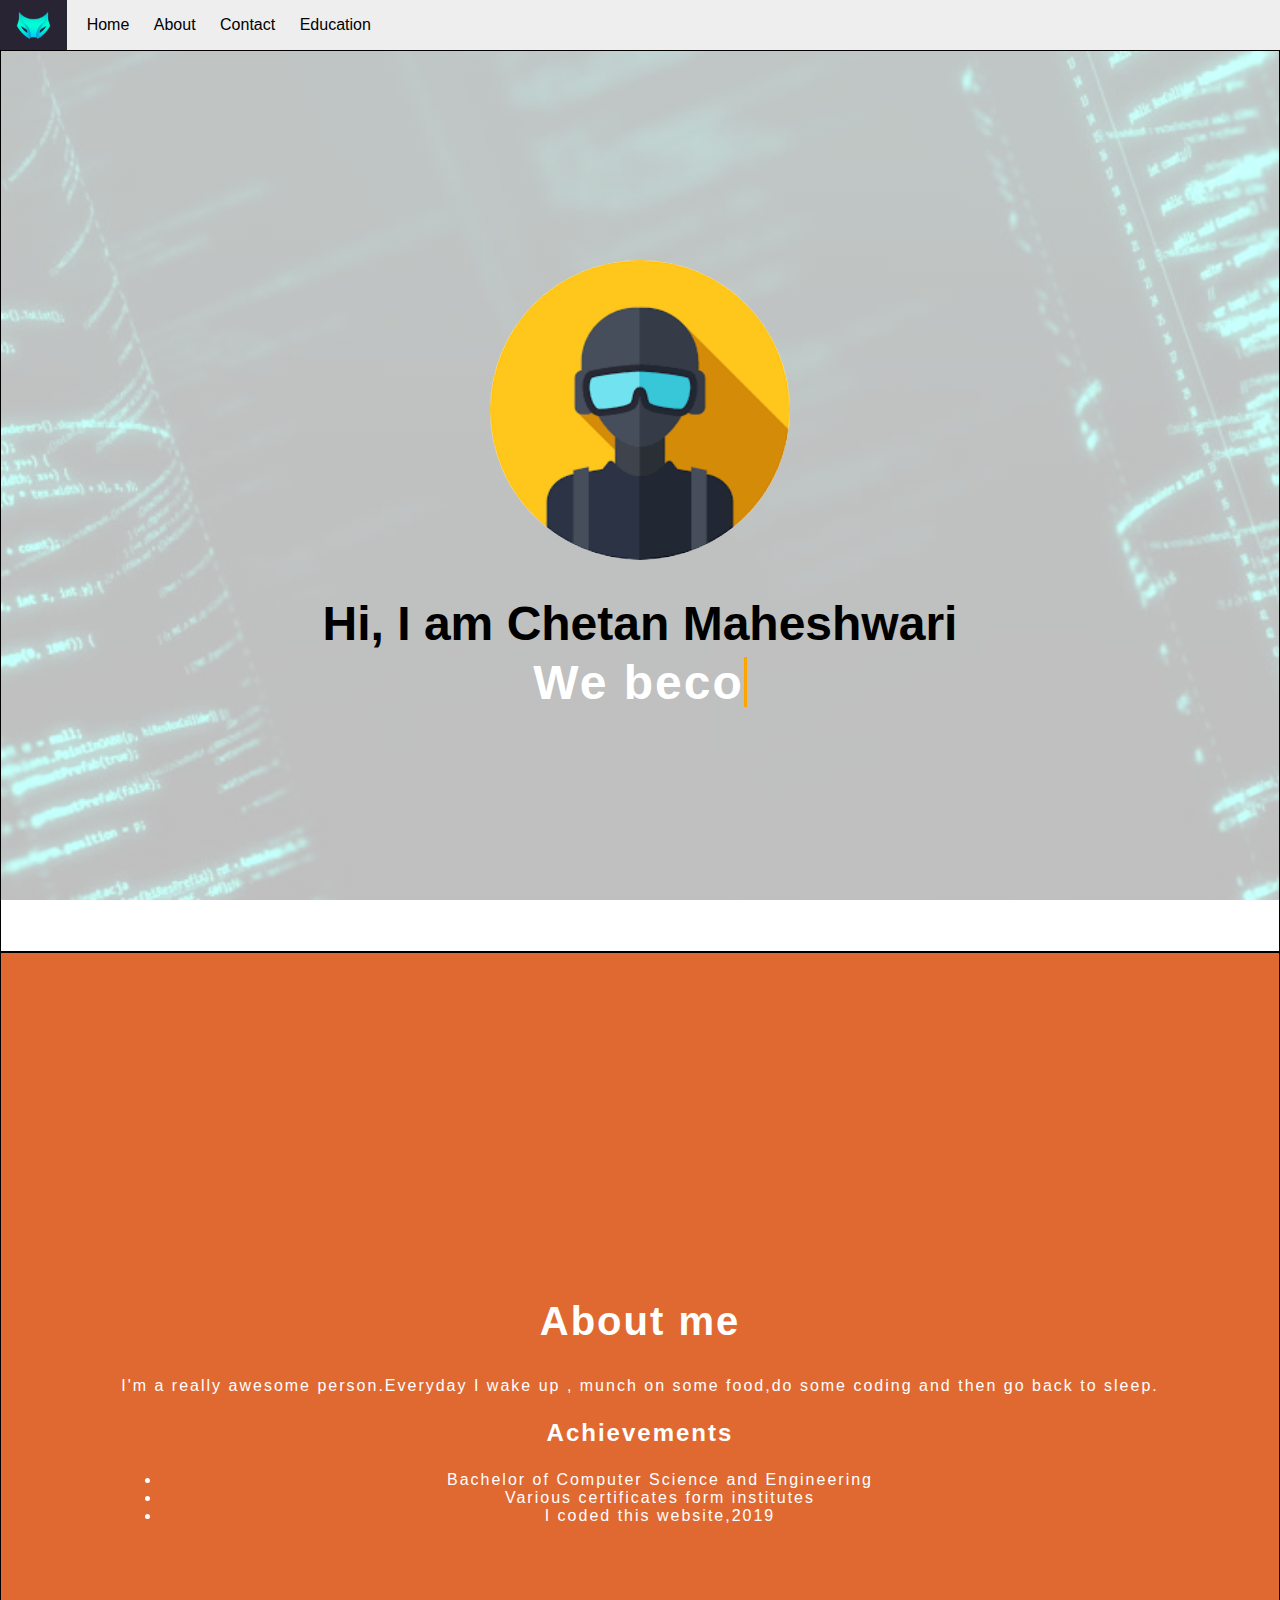
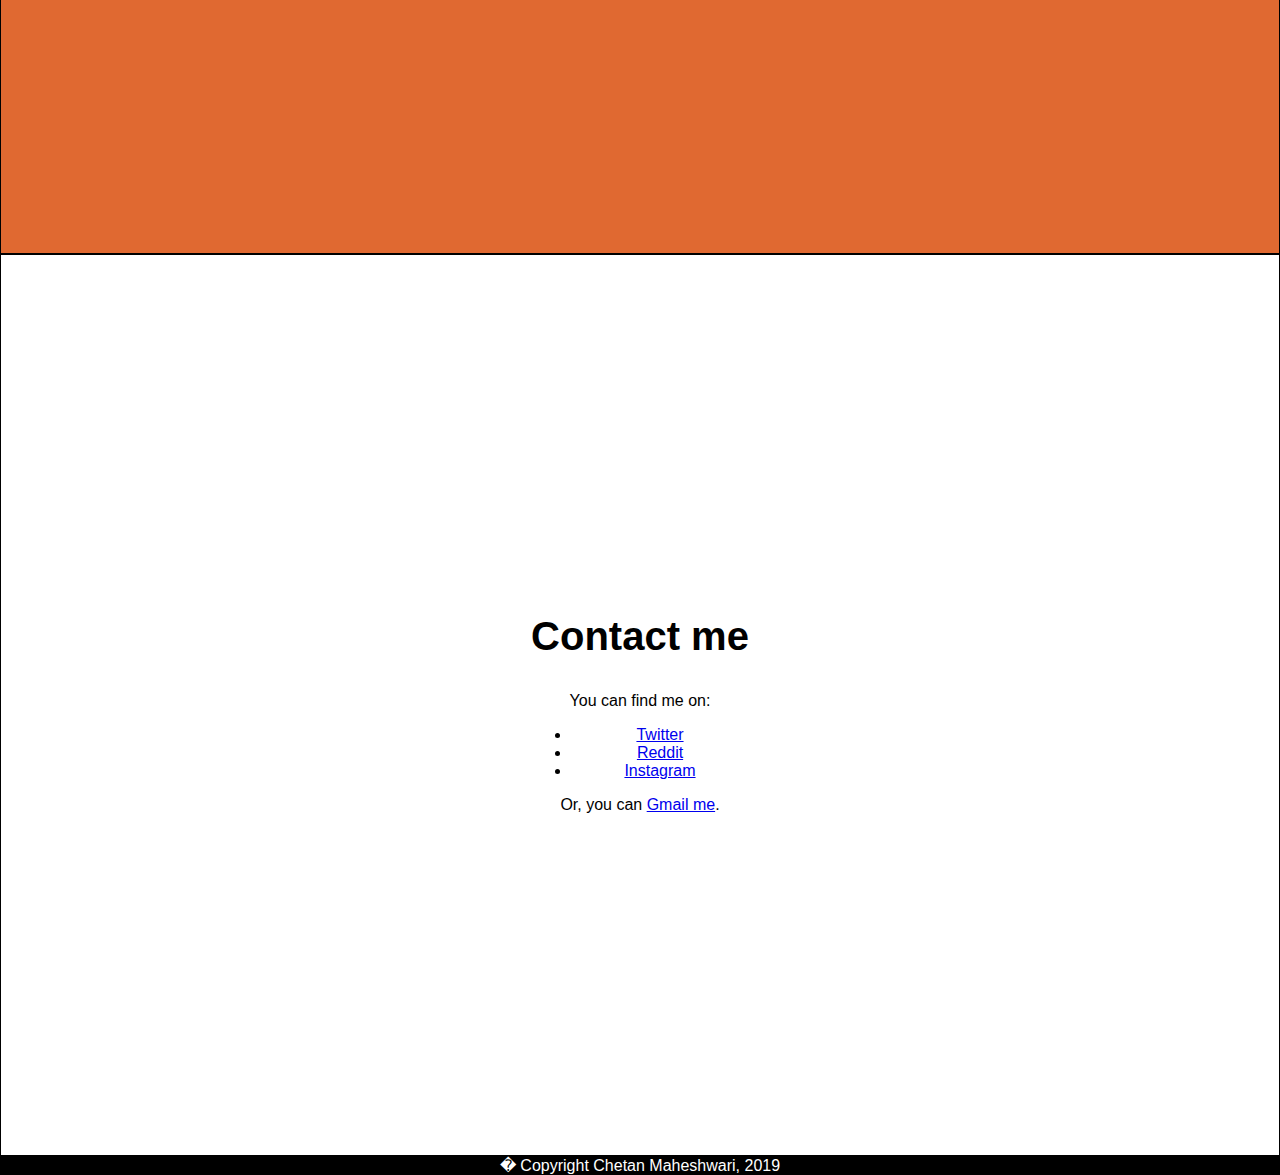
==== index.html @ c0e7cd27 "first commit" ====
<!DOCTYPE html>
<html>
	<head>
		<title>Chetan Maheshwari</title>
		<link rel = "icon" type = "image/png" href = "resources\images\smallprofile.png">
		<link rel="stylesheet" href="resources\styles\style.css">
	</head>
	<body>
		<header>
			<a href="#hero"><img src="resources\images\smallprofile.png" class="profile-img"> </a>
			<nav>
				<ul>
					<li><a href="#hero">Home</a></li>
					<li><a href="#about">About</a></li>
					<li><a href="#contact">Contact</a></li>
					<li><a href="education.html">Education</a></li>
				</ul>
			</nav>
		</header>
		
		<main>
			<section id="hero">
				<div class="section-inner">
					<img src="resources\images\profile.png" class="profile-img">
					<h1 class="typewriter" >Hi, I am Chetan Maheshwari
					<div id="container">
						<div id="text"></div><div id="cursor"></div>			
						<script src="scripts/typewriter.js"></script>
					</div>
					</h1>
				</div>
			</section>
			<section id="about">
				<div id="text">
					<h2>About me</h2>
					<p>I'm a really awesome person.Everyday I wake up , munch on some food,do some coding and then go back to sleep.</p>
					<h3>Achievements</h3>
					<ul>
						<li>Bachelor of Computer Science and Engineering</li>
						<li>Various certificates form institutes</li>
						<li>I coded this website,2019</li>
					</ul>
				</div>
			</section>
			<section id="contact">
				<div class="section-inner">
                    <h2>Contact me</h2>
                    <p>You can find me on:</p>
                    <ul>
                        <li><a href="https://twitter.com/">Twitter</a></li>
                        <li><a href="https://www.reddit.com/">Reddit</a></li>
                        <li><a href="https://www.instagram.com/">Instagram</a></li>
                    </ul>
                    <p>Or, you can <a href="mailto:maheshwarichetan00@gmail.com">Gmail me</a>.</p>
                </div>
			</section>
		</main>
		
		<footer>
			 � Copyright Chetan Maheshwari, 2019
		</footer>
	</body>
</html>
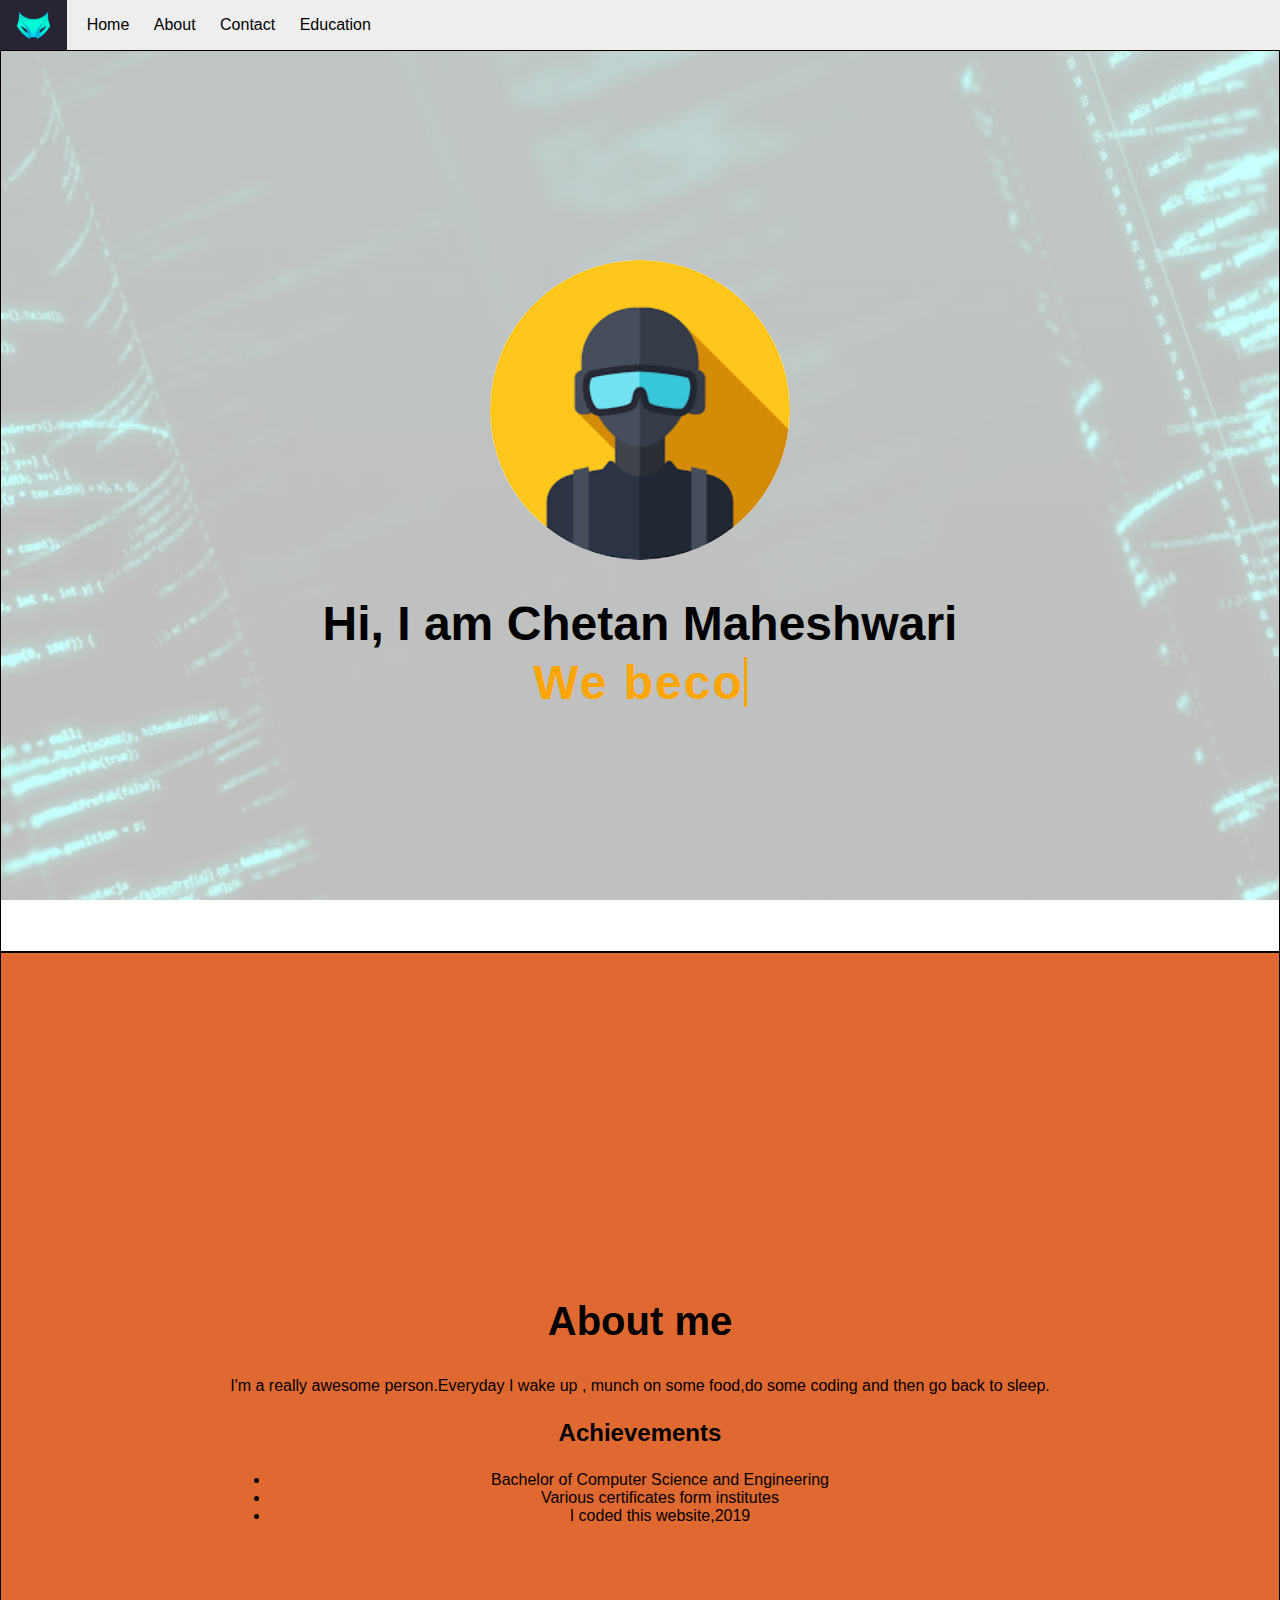
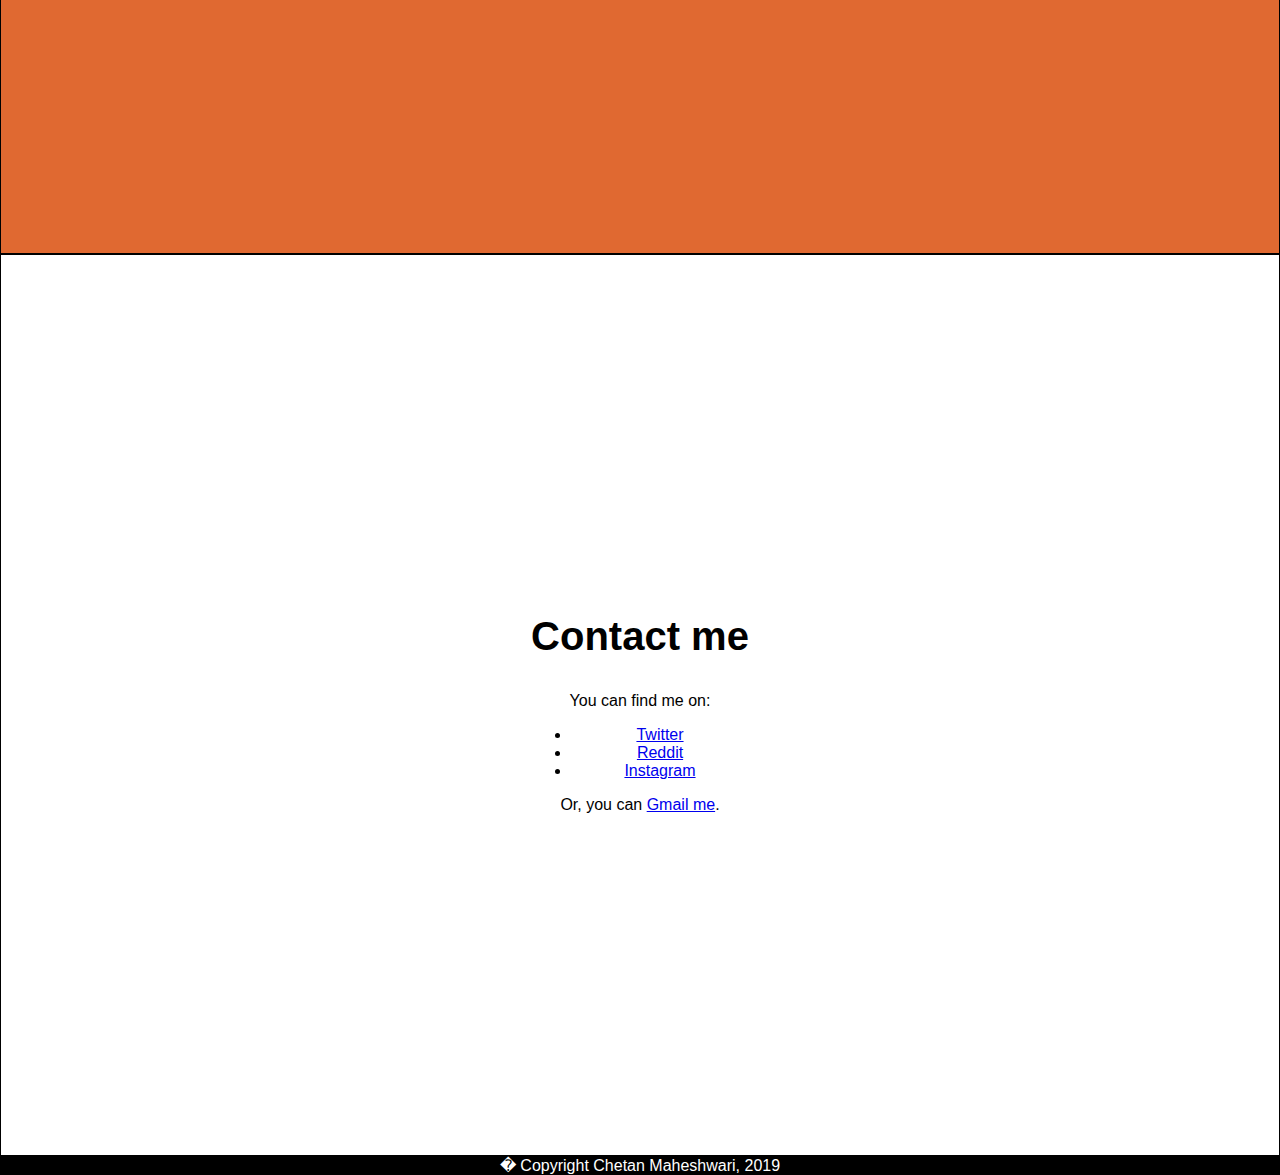
==== commit 149c2718: "first commit" ====
--- a/index.html
+++ b/index.html
@@ -31,7 +31,7 @@
 				</div>
 			</section>
 			<section id="about">
-				<div id="text">
+				<div class="section-inner">
 					<h2>About me</h2>
 					<p>I'm a really awesome person.Everyday I wake up , munch on some food,do some coding and then go back to sleep.</p>
 					<h3>Achievements</h3>
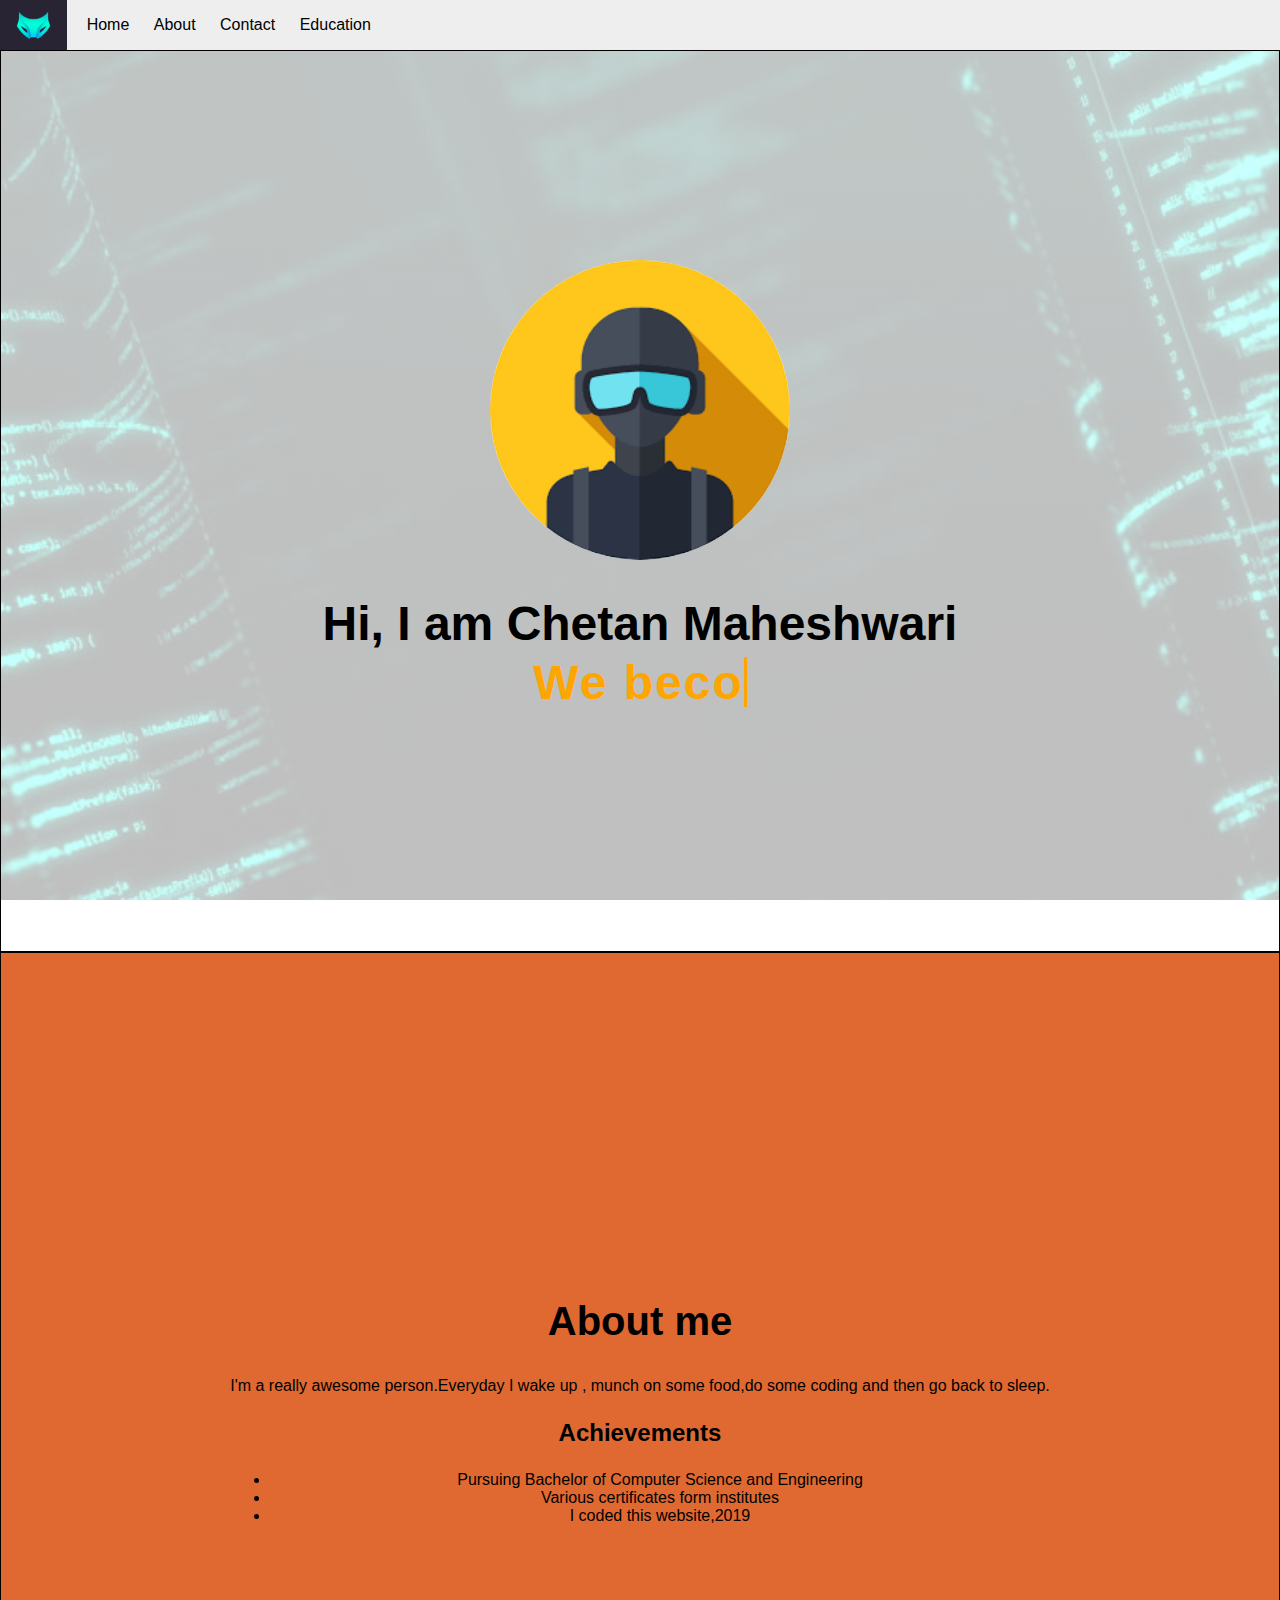
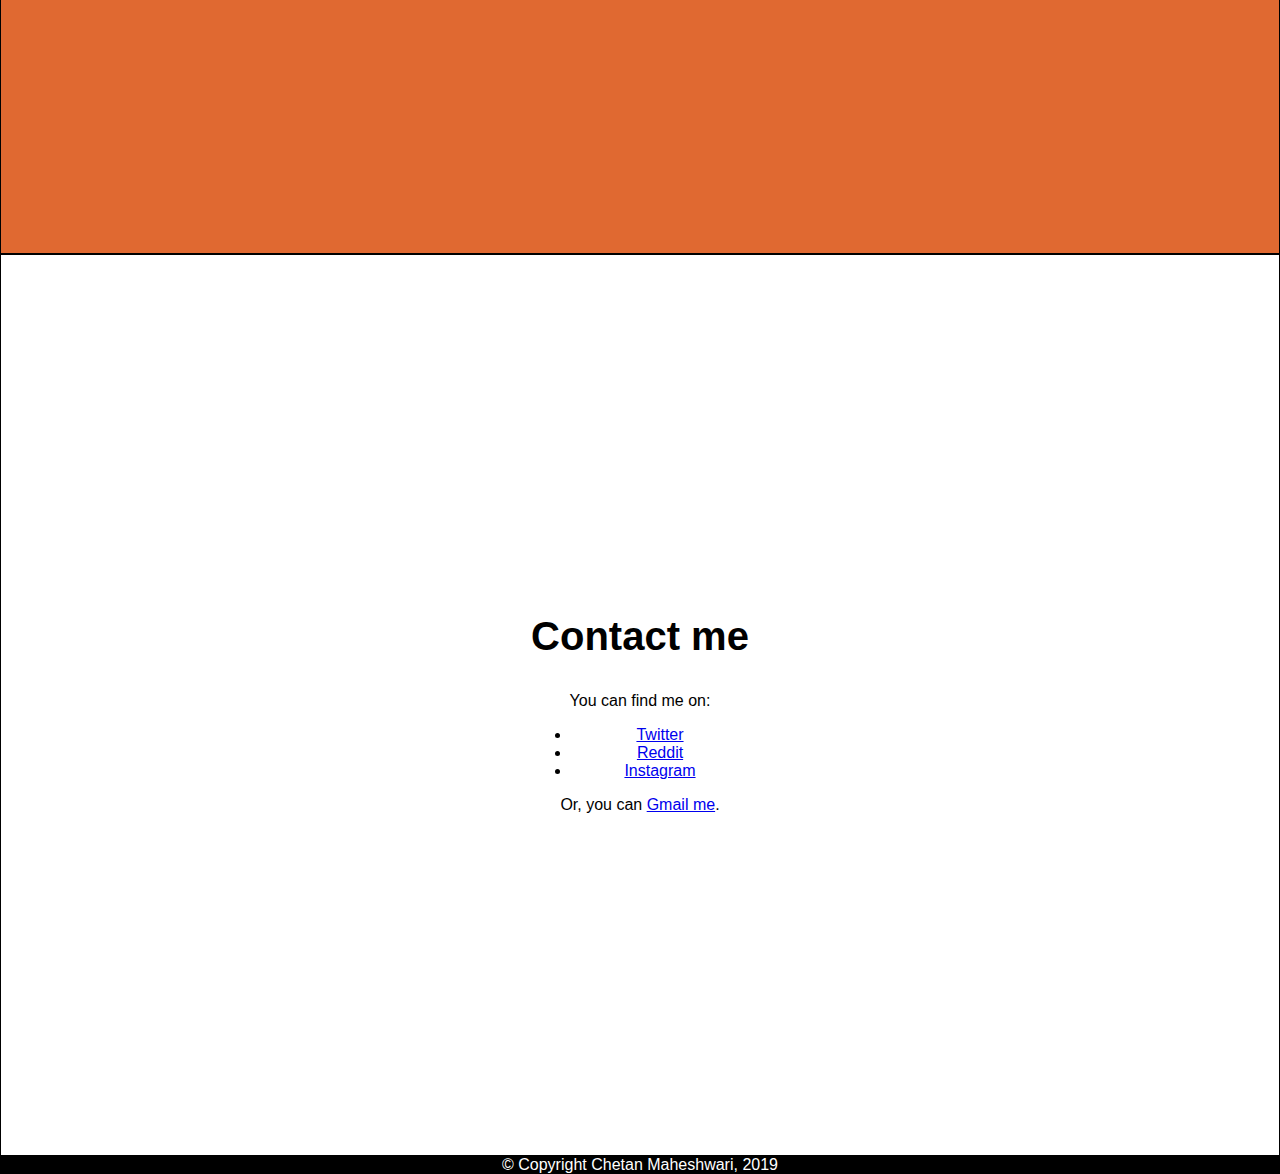
==== commit ce65ad64: "Update index.html" ====
--- a/index.html
+++ b/index.html
@@ -36,7 +36,7 @@
 					<p>I'm a really awesome person.Everyday I wake up , munch on some food,do some coding and then go back to sleep.</p>
 					<h3>Achievements</h3>
 					<ul>
-						<li>Bachelor of Computer Science and Engineering</li>
+						<li>Pursuing Bachelor of Computer Science and Engineering</li>
 						<li>Various certificates form institutes</li>
 						<li>I coded this website,2019</li>
 					</ul>
@@ -57,7 +57,7 @@
 		</main>
 		
 		<footer>
-			 � Copyright Chetan Maheshwari, 2019
+			 © Copyright Chetan Maheshwari, 2019
 		</footer>
 	</body>
-</html>+</html>
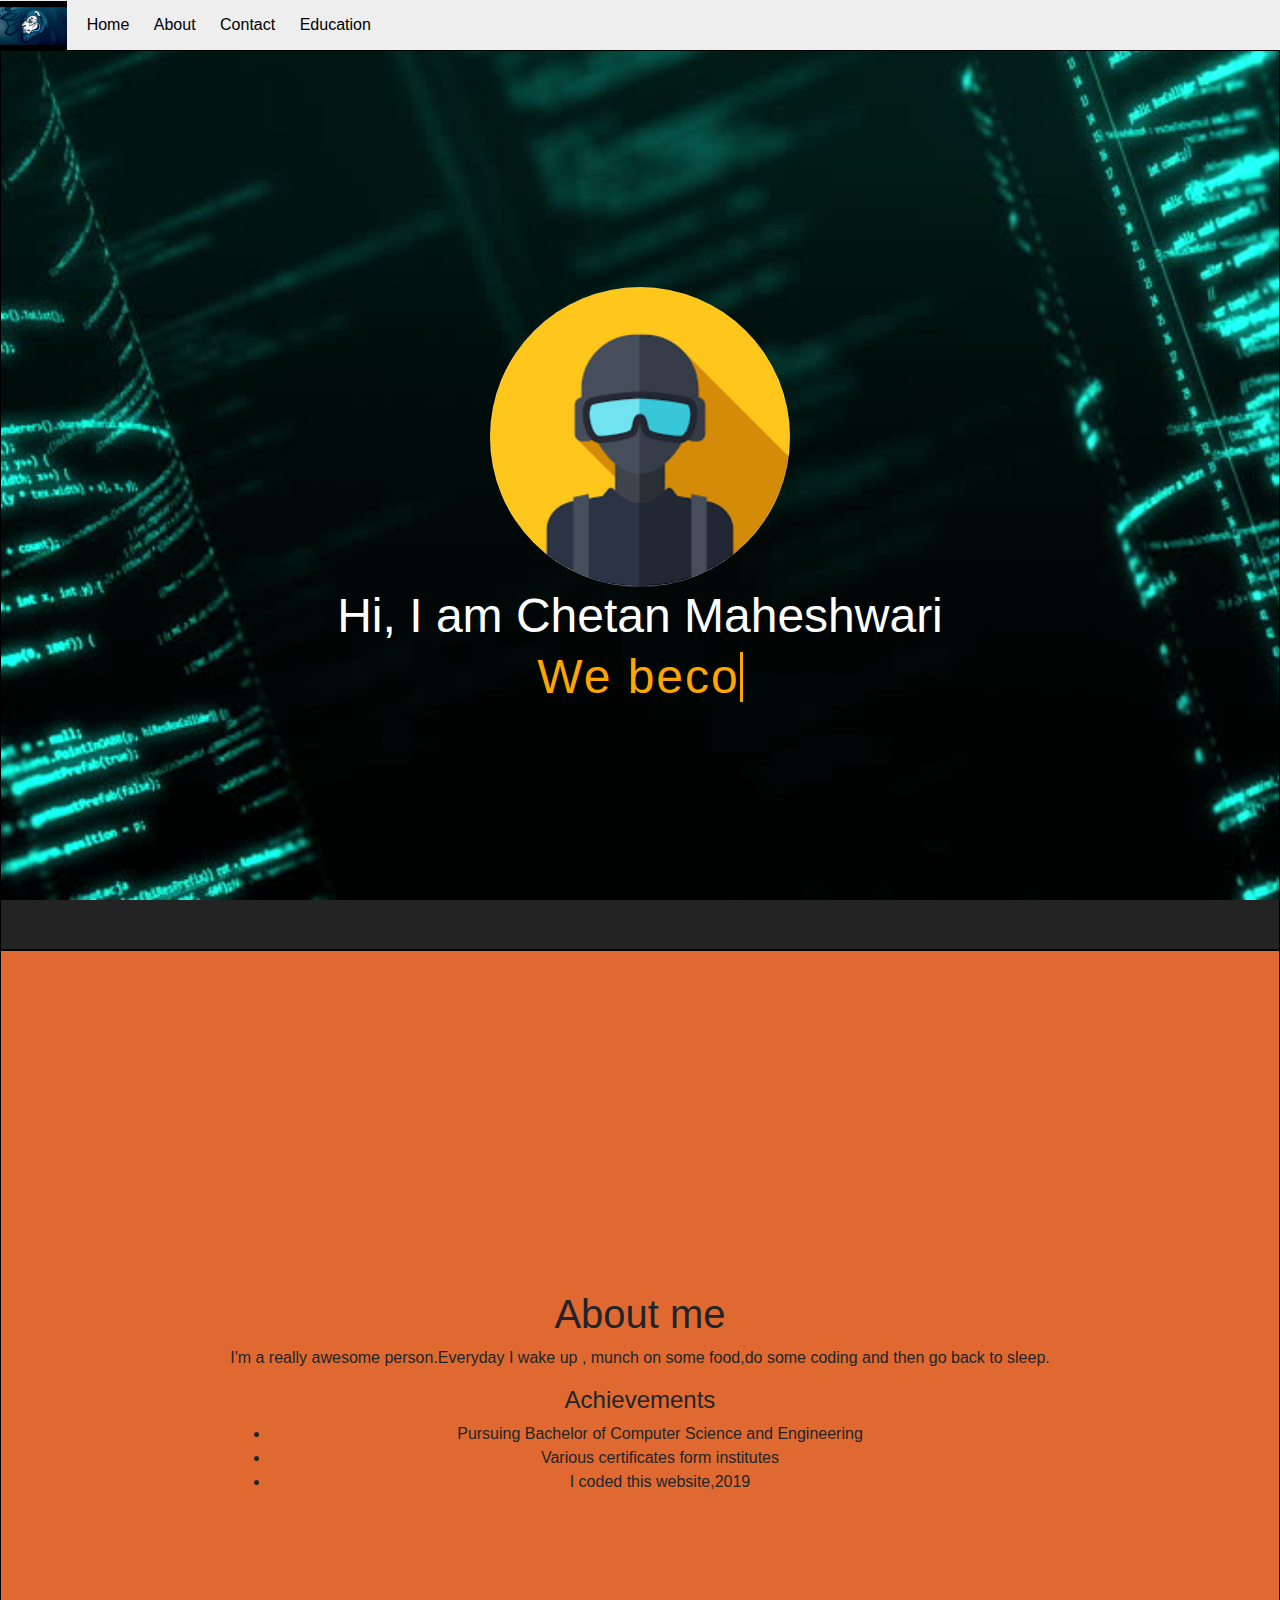
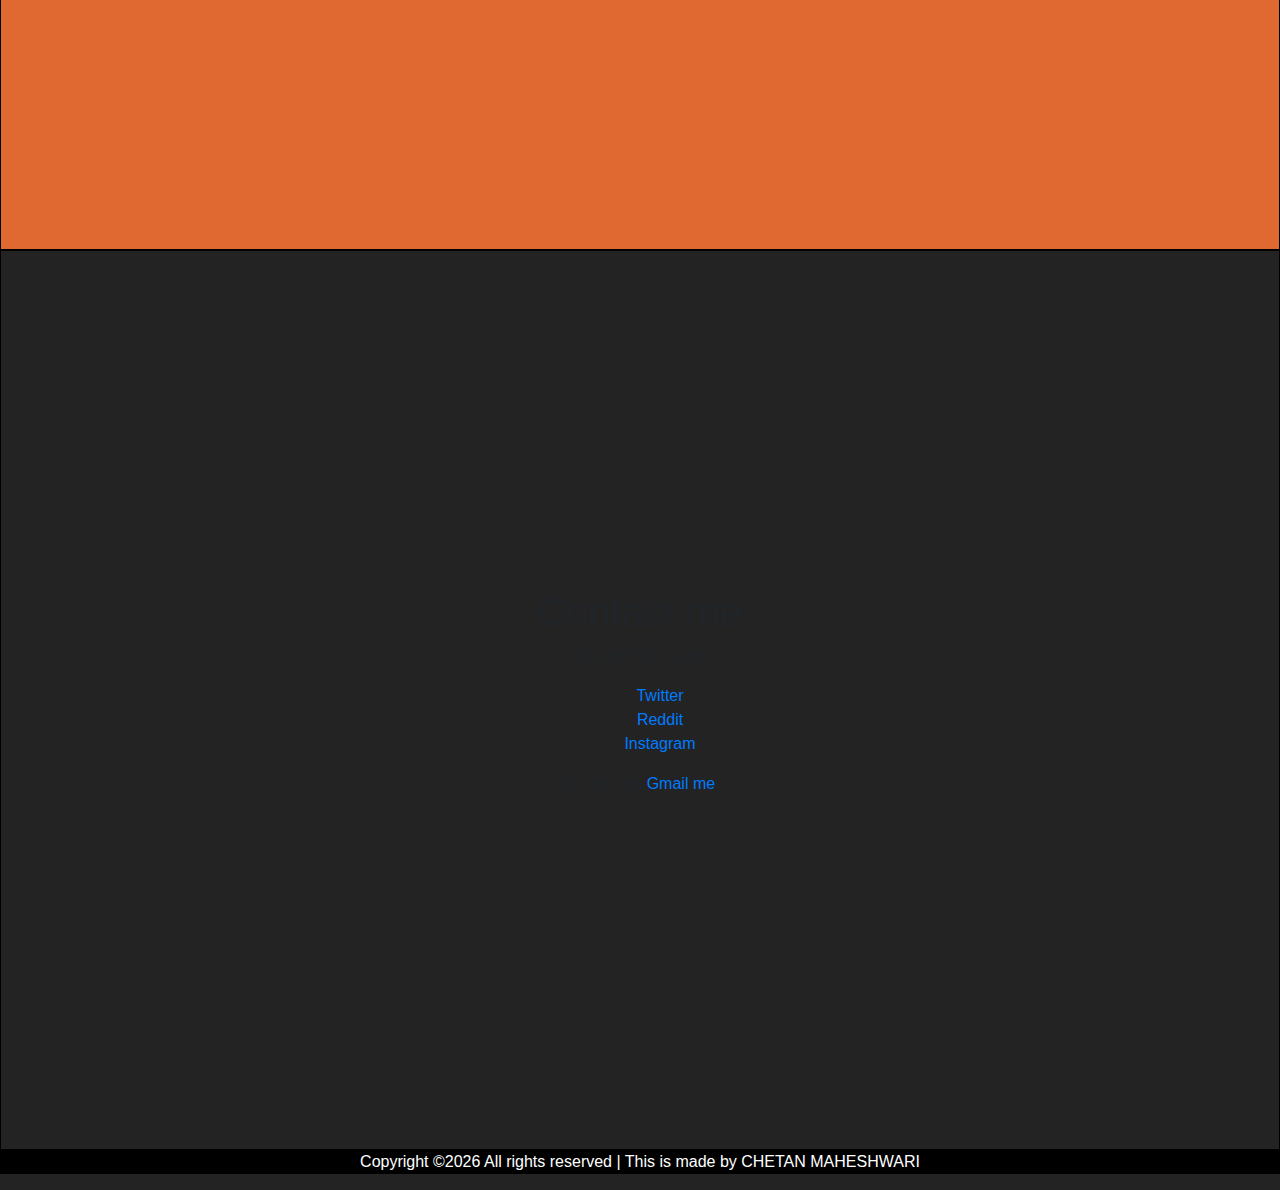
==== commit 1a92387b: "added responsiveness" ====
--- a/index.html
+++ b/index.html
@@ -1,63 +1,74 @@
-<!DOCTYPE html>
-<html>
-	<head>
-		<title>Chetan Maheshwari</title>
-		<link rel = "icon" type = "image/png" href = "resources\images\smallprofile.png">
-		<link rel="stylesheet" href="resources\styles\style.css">
-	</head>
-	<body>
-		<header>
-			<a href="#hero"><img src="resources\images\smallprofile.png" class="profile-img"> </a>
-			<nav>
-				<ul>
-					<li><a href="#hero">Home</a></li>
-					<li><a href="#about">About</a></li>
-					<li><a href="#contact">Contact</a></li>
-					<li><a href="education.html">Education</a></li>
-				</ul>
-			</nav>
-		</header>
-		
-		<main>
-			<section id="hero">
-				<div class="section-inner">
-					<img src="resources\images\profile.png" class="profile-img">
-					<h1 class="typewriter" >Hi, I am Chetan Maheshwari
-					<div id="container">
-						<div id="text"></div><div id="cursor"></div>			
-						<script src="scripts/typewriter.js"></script>
-					</div>
-					</h1>
-				</div>
-			</section>
-			<section id="about">
-				<div class="section-inner">
-					<h2>About me</h2>
-					<p>I'm a really awesome person.Everyday I wake up , munch on some food,do some coding and then go back to sleep.</p>
-					<h3>Achievements</h3>
-					<ul>
-						<li>Pursuing Bachelor of Computer Science and Engineering</li>
-						<li>Various certificates form institutes</li>
-						<li>I coded this website,2019</li>
-					</ul>
-				</div>
-			</section>
-			<section id="contact">
-				<div class="section-inner">
-                    <h2>Contact me</h2>
-                    <p>You can find me on:</p>
-                    <ul>
-                        <li><a href="https://twitter.com/">Twitter</a></li>
-                        <li><a href="https://www.reddit.com/">Reddit</a></li>
-                        <li><a href="https://www.instagram.com/">Instagram</a></li>
-                    </ul>
-                    <p>Or, you can <a href="mailto:maheshwarichetan00@gmail.com">Gmail me</a>.</p>
-                </div>
-			</section>
-		</main>
-		
-		<footer>
-			 © Copyright Chetan Maheshwari, 2019
-		</footer>
-	</body>
-</html>
+<!DOCTYPE html>
+<html lang="en">
+	<head>
+		<title>Chetan Maheshwari</title>
+		<meta charset="utf-8">
+		<meta name="viewport" content="width=device-width, initial-scale=1, shrink-to-fit=no">
+		<link rel="stylesheet" href="https://stackpath.bootstrapcdn.com/bootstrap/4.3.1/css/bootstrap.min.css" integrity="sha384-ggOyR0iXCbMQv3Xipma34MD+dH/1fQ784/j6cY/iJTQUOhcWr7x9JvoRxT2MZw1T" crossorigin="anonymous">
+		<link rel = "icon" type = "image/png" href = "resources\images\smallprofile.png">
+		<link rel="stylesheet" href="resources\styles\style.css">
+		<link rel="stylesheet" href="resources\styles\style.css">
+			</head>
+	<body>
+		<header>
+			<a href="#hero"><img src="resources\images\smallprofile.png" class="profile-img"> </a>
+			<nav>
+				<ul>
+					<li><a href="#hero">Home</a></li>
+					<li><a href="#about">About</a></li>
+					<li><a href="#contact">Contact</a></li>
+					<li><a href="education.html">Education</a></li>
+				</ul>
+			</nav>
+		</header>
+		
+		<main>
+			<section id="hero">
+				<div class="section-inner">
+					<img src="resources\images\profile.png" class="profile-img">
+					<h1 class="typewriter" >Hi, I am Chetan Maheshwari
+					<div id="container">
+						<div id="text"></div><div id="cursor"></div>			
+						<script src="scripts/typewriter.js"></script>
+					</div>
+					</h1>
+				</div>
+			</section>
+			<section id="about">
+				<div class="section-inner">
+					<h2>About me</h2>
+					<p>I'm a really awesome person.Everyday I wake up , munch on some food,do some coding and then go back to sleep.</p>
+					<h3>Achievements</h3>
+					<ul>
+						<li>Pursuing Bachelor of Computer Science and Engineering</li>
+						<li>Various certificates form institutes</li>
+						<li>I coded this website,2019</li>
+					</ul>
+				</div>
+			</section>
+			<section id="contact">
+				<div class="section-inner">
+                    <h2>Contact me</h2>
+                    <p>You can find me on:</p>
+                    <ul>
+                        <li><a href="https://twitter.com/">Twitter</a></li>
+                        <li><a href="https://www.reddit.com/">Reddit</a></li>
+                        <li><a href="https://www.instagram.com/">Instagram</a></li>
+                    </ul>
+                    <p>Or, you can <a href="mailto:maheshwarichetan00@gmail.com">Gmail me</a>.</p>
+                </div>
+			</section>
+		</main>
+		
+		<footer>
+				<p>
+						Copyright &copy;<script>document.write(new Date().getFullYear());</script> All rights reserved | This is  made by CHETAN MAHESHWARI</a>
+				</p>
+		</footer>
+
+		<script src="https://code.jquery.com/jquery-3.3.1.slim.min.js" integrity="sha384-q8i/X+965DzO0rT7abK41JStQIAqVgRVzpbzo5smXKp4YfRvH+8abtTE1Pi6jizo" crossorigin="anonymous"></script>
+		<script src="https://cdnjs.cloudflare.com/ajax/libs/popper.js/1.14.7/umd/popper.min.js" integrity="sha384-UO2eT0CpHqdSJQ6hJty5KVphtPhzWj9WO1clHTMGa3JDZwrnQq4sF86dIHNDz0W1" crossorigin="anonymous"></script>
+		<script src="https://stackpath.bootstrapcdn.com/bootstrap/4.3.1/js/bootstrap.min.js" integrity="sha384-JjSmVgyd0p3pXB1rRibZUAYoIIy6OrQ6VrjIEaFf/nJGzIxFDsf4x0xIM+B07jRM" crossorigin="anonymous"></script>
+
+	</body>
+</html>
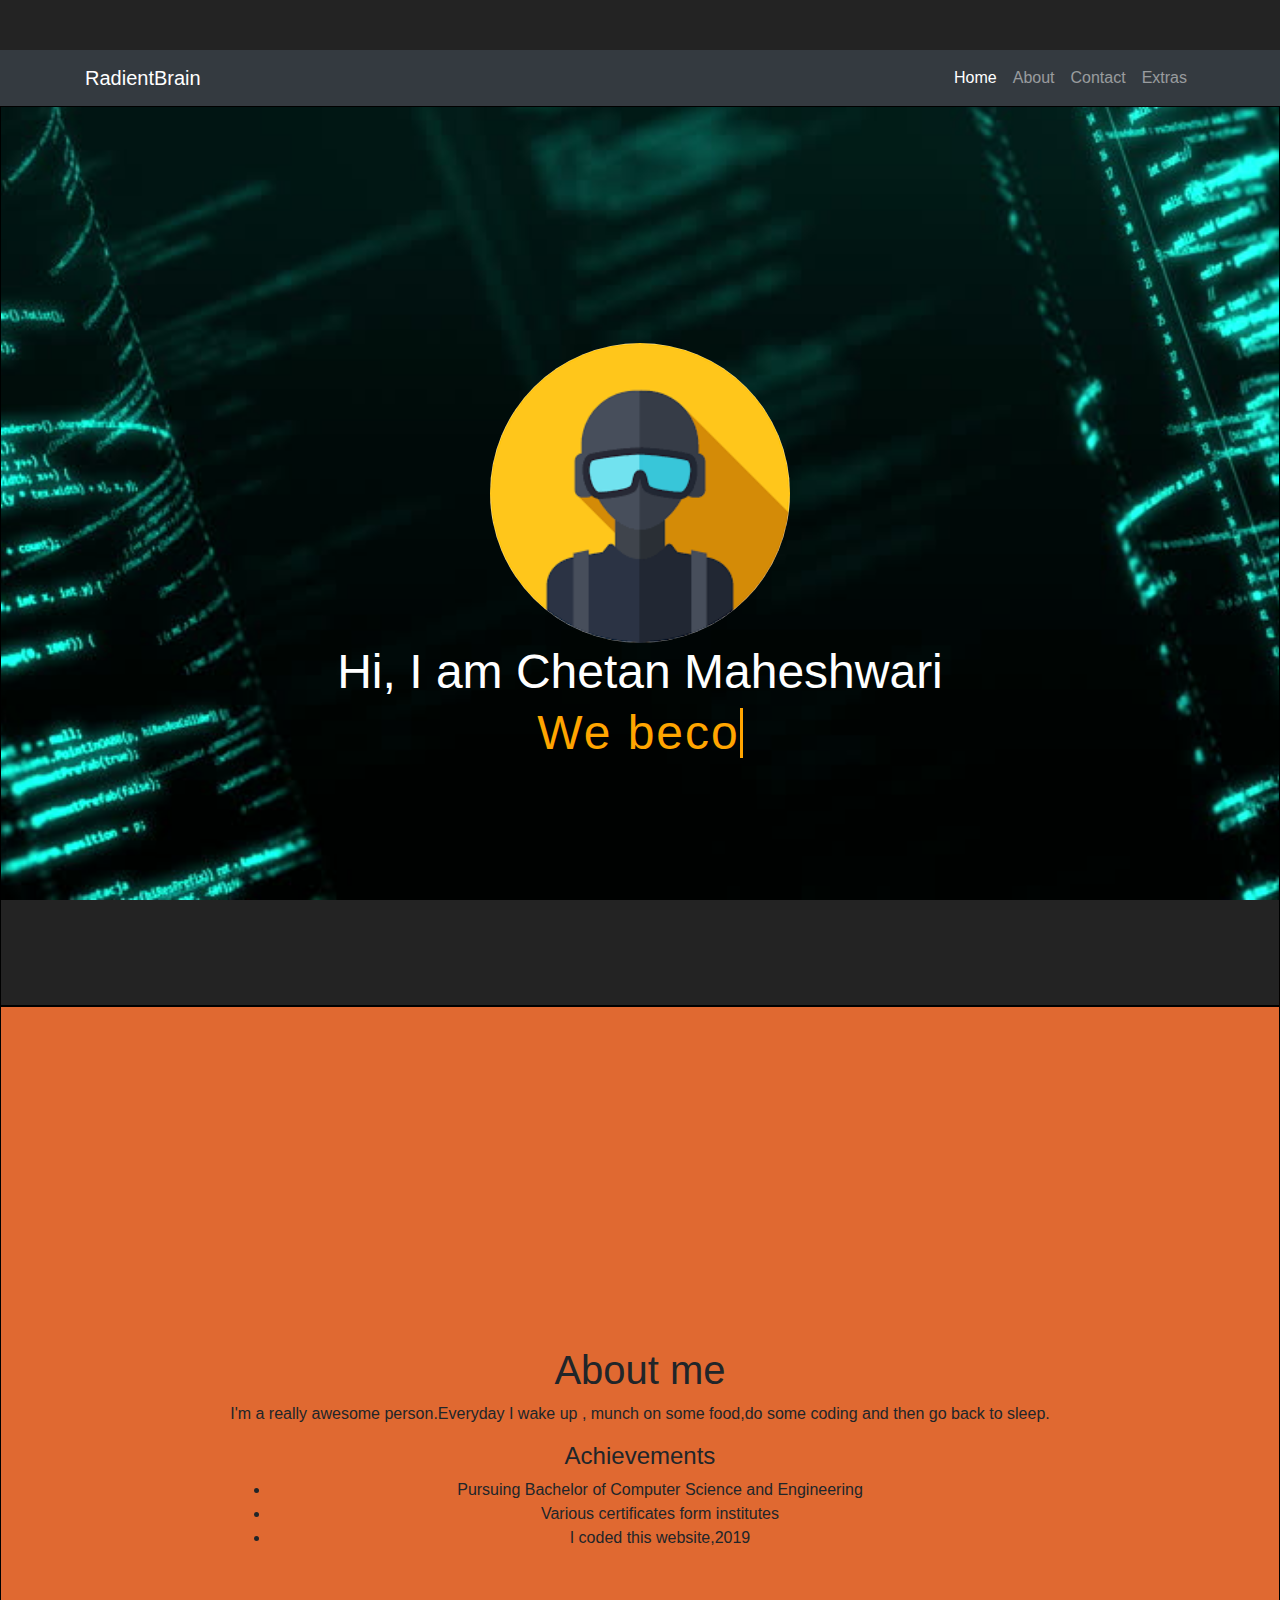
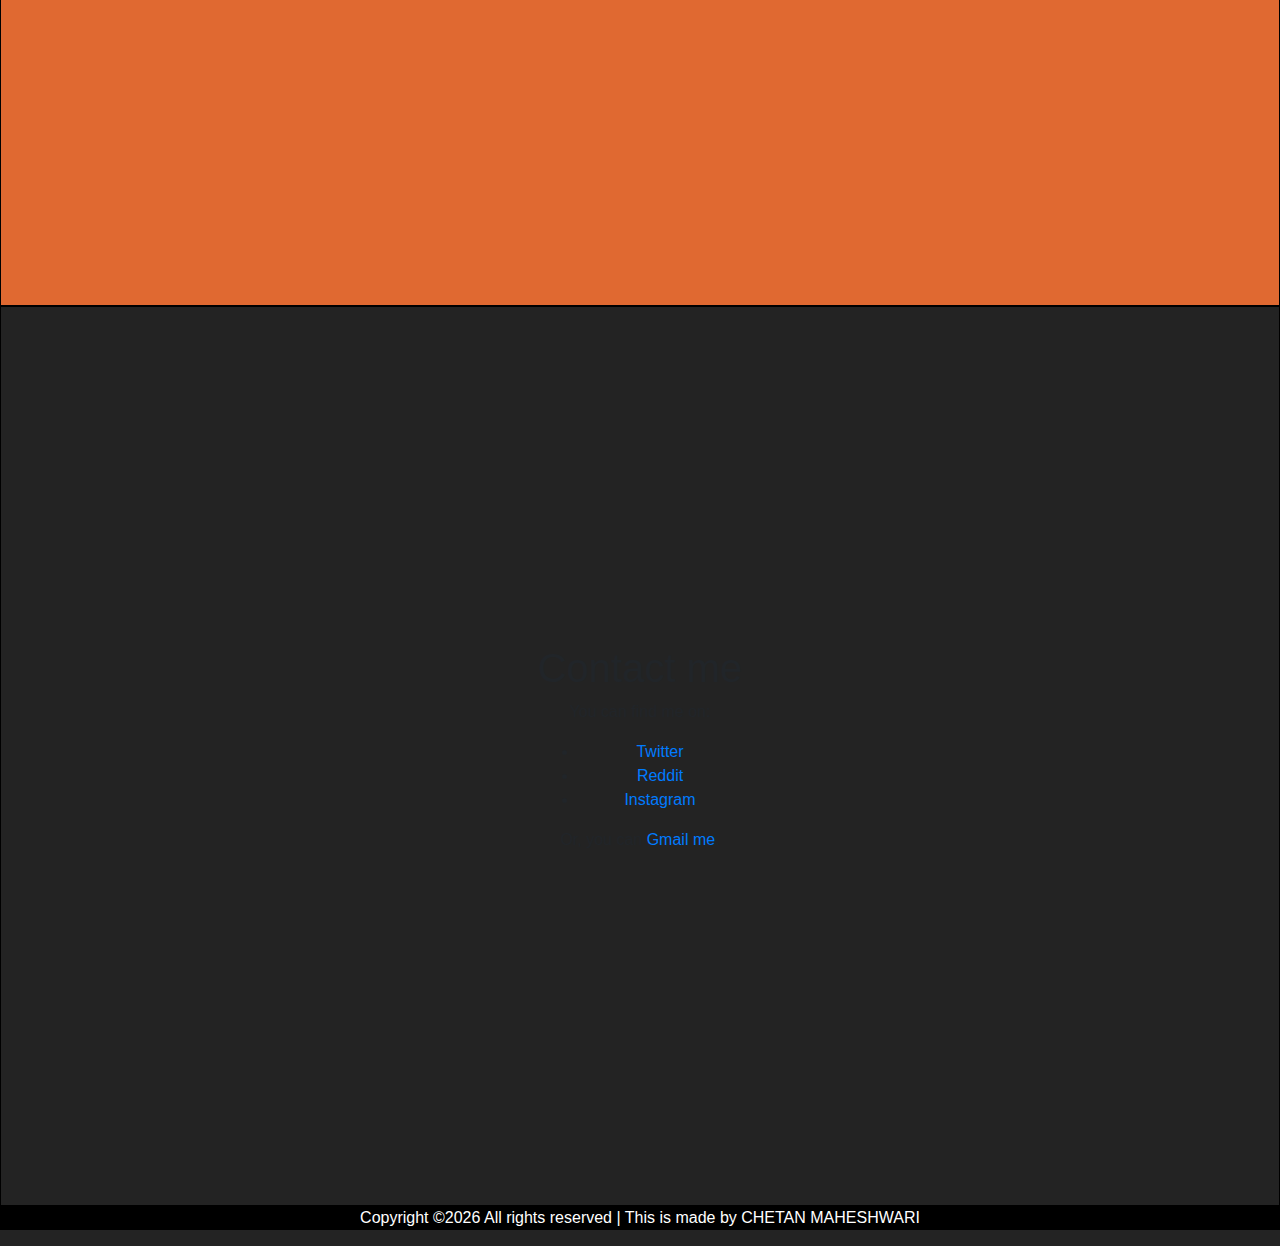
==== commit 778667ce: "enhanced ux" ====
--- a/index.html
+++ b/index.html
@@ -5,22 +5,30 @@
 		<meta charset="utf-8">
 		<meta name="viewport" content="width=device-width, initial-scale=1, shrink-to-fit=no">
 		<link rel="stylesheet" href="https://stackpath.bootstrapcdn.com/bootstrap/4.3.1/css/bootstrap.min.css" integrity="sha384-ggOyR0iXCbMQv3Xipma34MD+dH/1fQ784/j6cY/iJTQUOhcWr7x9JvoRxT2MZw1T" crossorigin="anonymous">
+		<link href="https://fonts.googleapis.com/css?family=Work+Sans:100,200,300,400,500,600,700,800,900" rel="stylesheet">
 		<link rel = "icon" type = "image/png" href = "resources\images\smallprofile.png">
 		<link rel="stylesheet" href="resources\styles\style.css">
 		<link rel="stylesheet" href="resources\styles\style.css">
-			</head>
+	</head>
 	<body>
-		<header>
-			<a href="#hero"><img src="resources\images\smallprofile.png" class="profile-img"> </a>
-			<nav>
-				<ul>
-					<li><a href="#hero">Home</a></li>
-					<li><a href="#about">About</a></li>
-					<li><a href="#contact">Contact</a></li>
-					<li><a href="education.html">Education</a></li>
-				</ul>
-			</nav>
-		</header>
+		
+		<nav class="navbar navbar-expand-lg navbar-dark ftco_navbar bg-dark ftco-navbar-light" id="ftco-navbar">
+				<div class="container">
+					<a class="navbar-brand" href="index.html">Radient<span>Brain</span></a>
+					<button class="navbar-toggler" type="button" data-toggle="collapse" data-target="#ftco-nav" aria-controls="ftco-nav" aria-expanded="false" aria-label="Toggle navigation">
+					<span class="oi oi-menu"></span> Menu
+				  </button>
+		
+				  <div class="collapse navbar-collapse" id="ftco-nav">
+					<ul class="navbar-nav ml-auto">
+					  <li class="nav-item active"><a href="index.html" class="nav-link">Home</a></li>
+					  <li class="nav-item"><a href="index.html#about" class="nav-link">About</a></li>
+					  <li class="nav-item"><a href="index.html#contact" class="nav-link">Contact</a></li>
+					  <li class="nav-item"><a href="education.html" class="nav-link">Extras</a></li>		
+					</ul>
+				  </div>
+				</div>
+		</nav>
 		
 		<main>
 			<section id="hero">
@@ -66,6 +74,8 @@
 				</p>
 		</footer>
 
+		<script src="js/jquery.animateNumber.min.js"></script>
+		<script src="js/bootstrap-datepicker.js"></script>
 		<script src="https://code.jquery.com/jquery-3.3.1.slim.min.js" integrity="sha384-q8i/X+965DzO0rT7abK41JStQIAqVgRVzpbzo5smXKp4YfRvH+8abtTE1Pi6jizo" crossorigin="anonymous"></script>
 		<script src="https://cdnjs.cloudflare.com/ajax/libs/popper.js/1.14.7/umd/popper.min.js" integrity="sha384-UO2eT0CpHqdSJQ6hJty5KVphtPhzWj9WO1clHTMGa3JDZwrnQq4sF86dIHNDz0W1" crossorigin="anonymous"></script>
 		<script src="https://stackpath.bootstrapcdn.com/bootstrap/4.3.1/js/bootstrap.min.js" integrity="sha384-JjSmVgyd0p3pXB1rRibZUAYoIIy6OrQ6VrjIEaFf/nJGzIxFDsf4x0xIM+B07jRM" crossorigin="anonymous"></script>
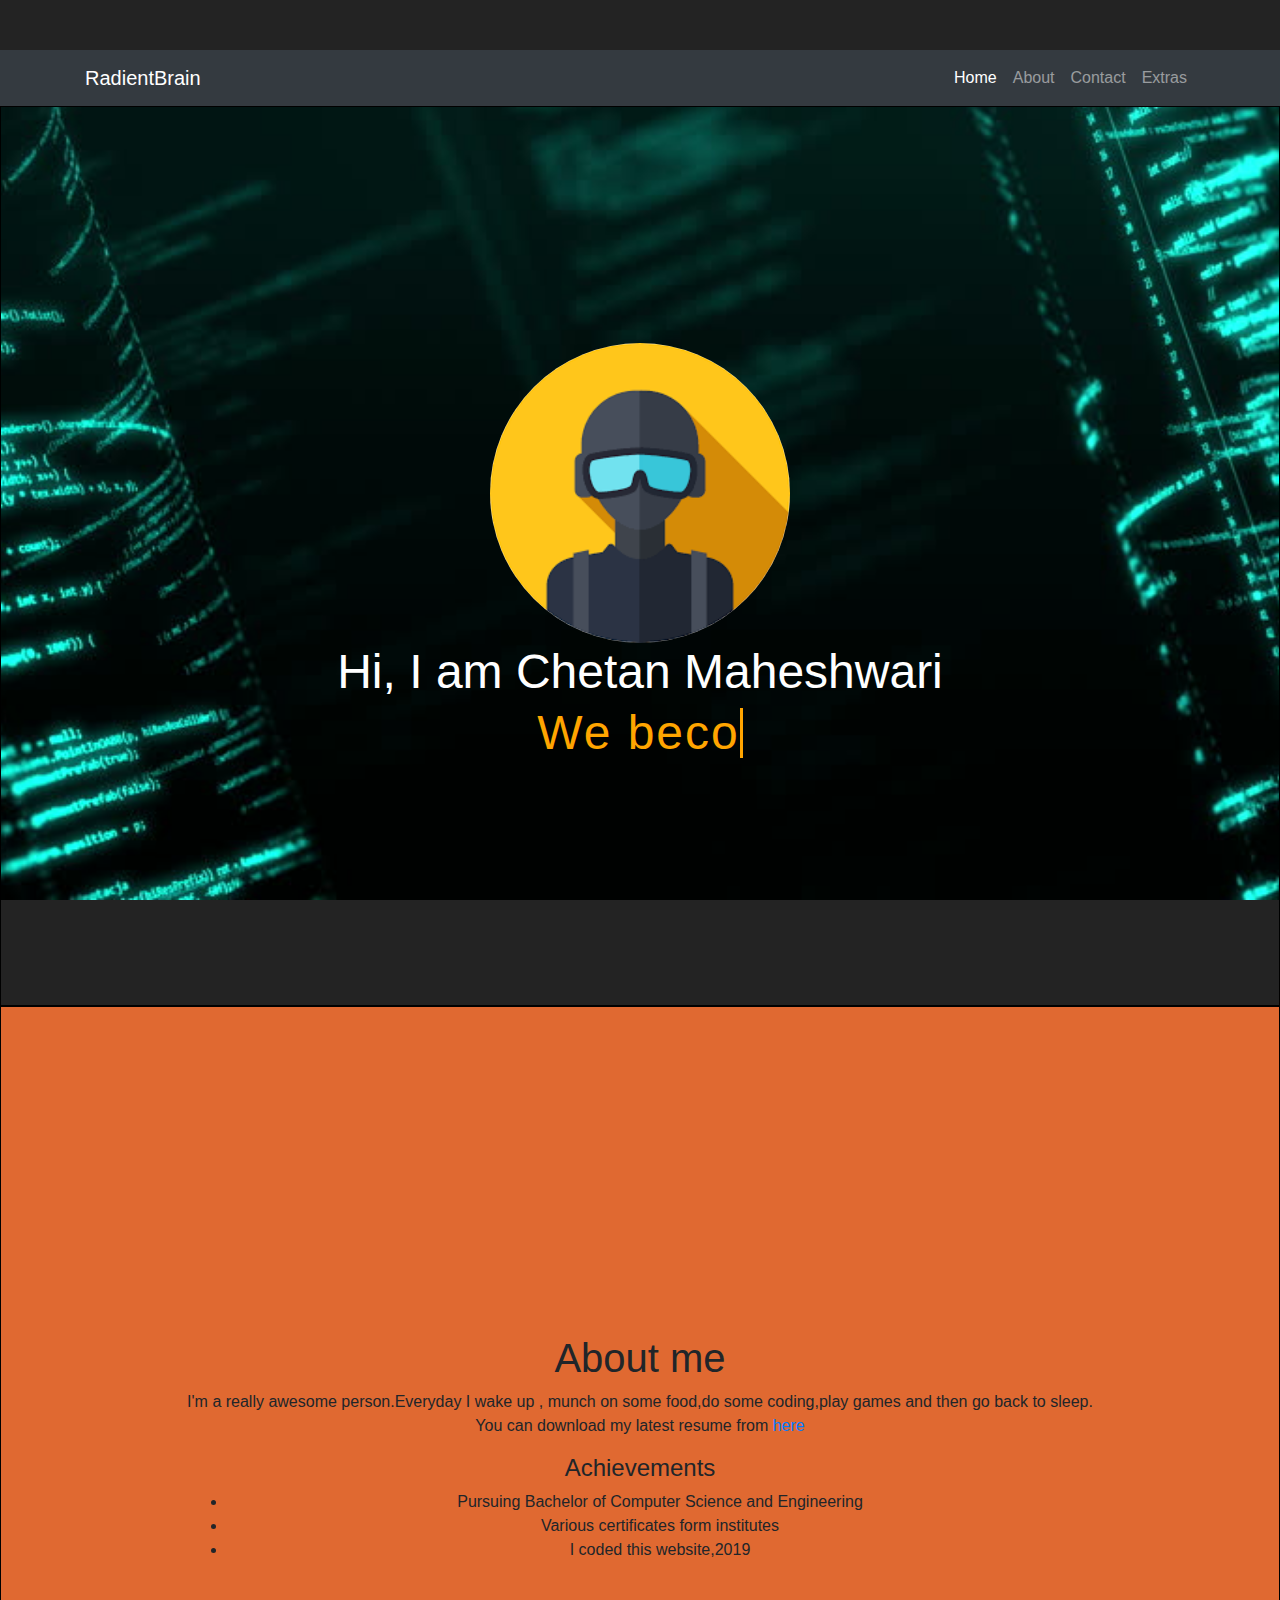
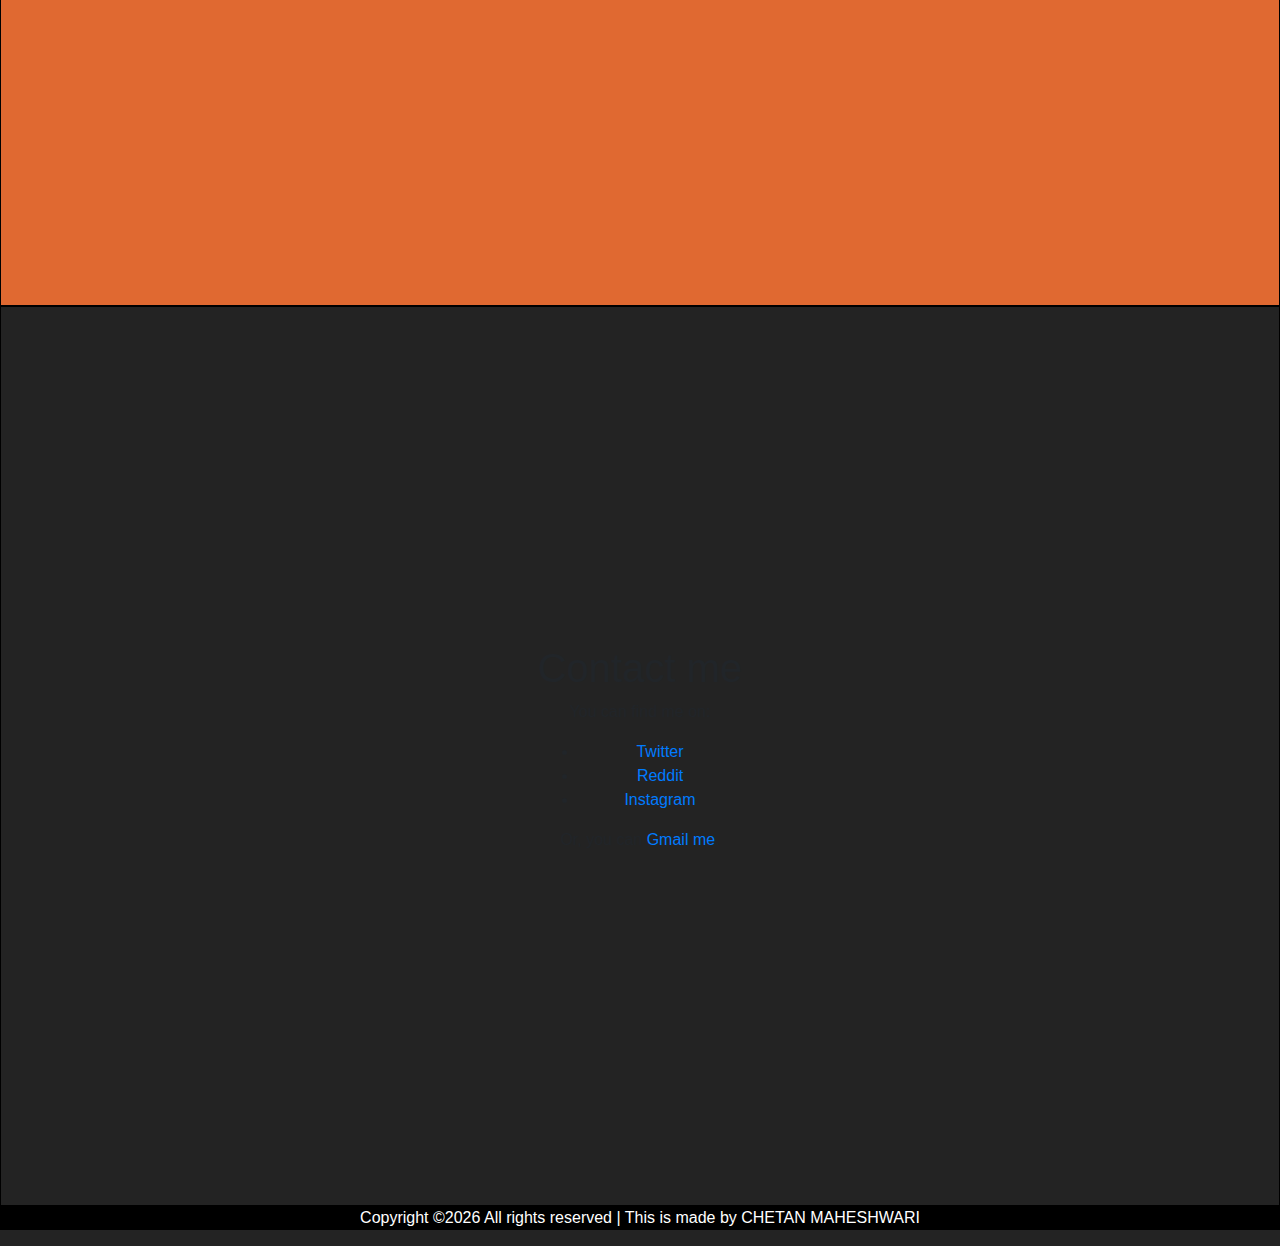
==== commit 3975ff8f: "updated my resume info" ====
--- a/index.html
+++ b/index.html
@@ -45,7 +45,9 @@
 			<section id="about">
 				<div class="section-inner">
 					<h2>About me</h2>
-					<p>I'm a really awesome person.Everyday I wake up , munch on some food,do some coding and then go back to sleep.</p>
+					<p>I'm a really awesome person.Everyday I wake up , munch on some food,do some coding,play games and then go back to sleep.<br>
+						You can download my latest resume from <a href="myResume.pdf">here</a>
+					</p>
 					<h3>Achievements</h3>
 					<ul>
 						<li>Pursuing Bachelor of Computer Science and Engineering</li>
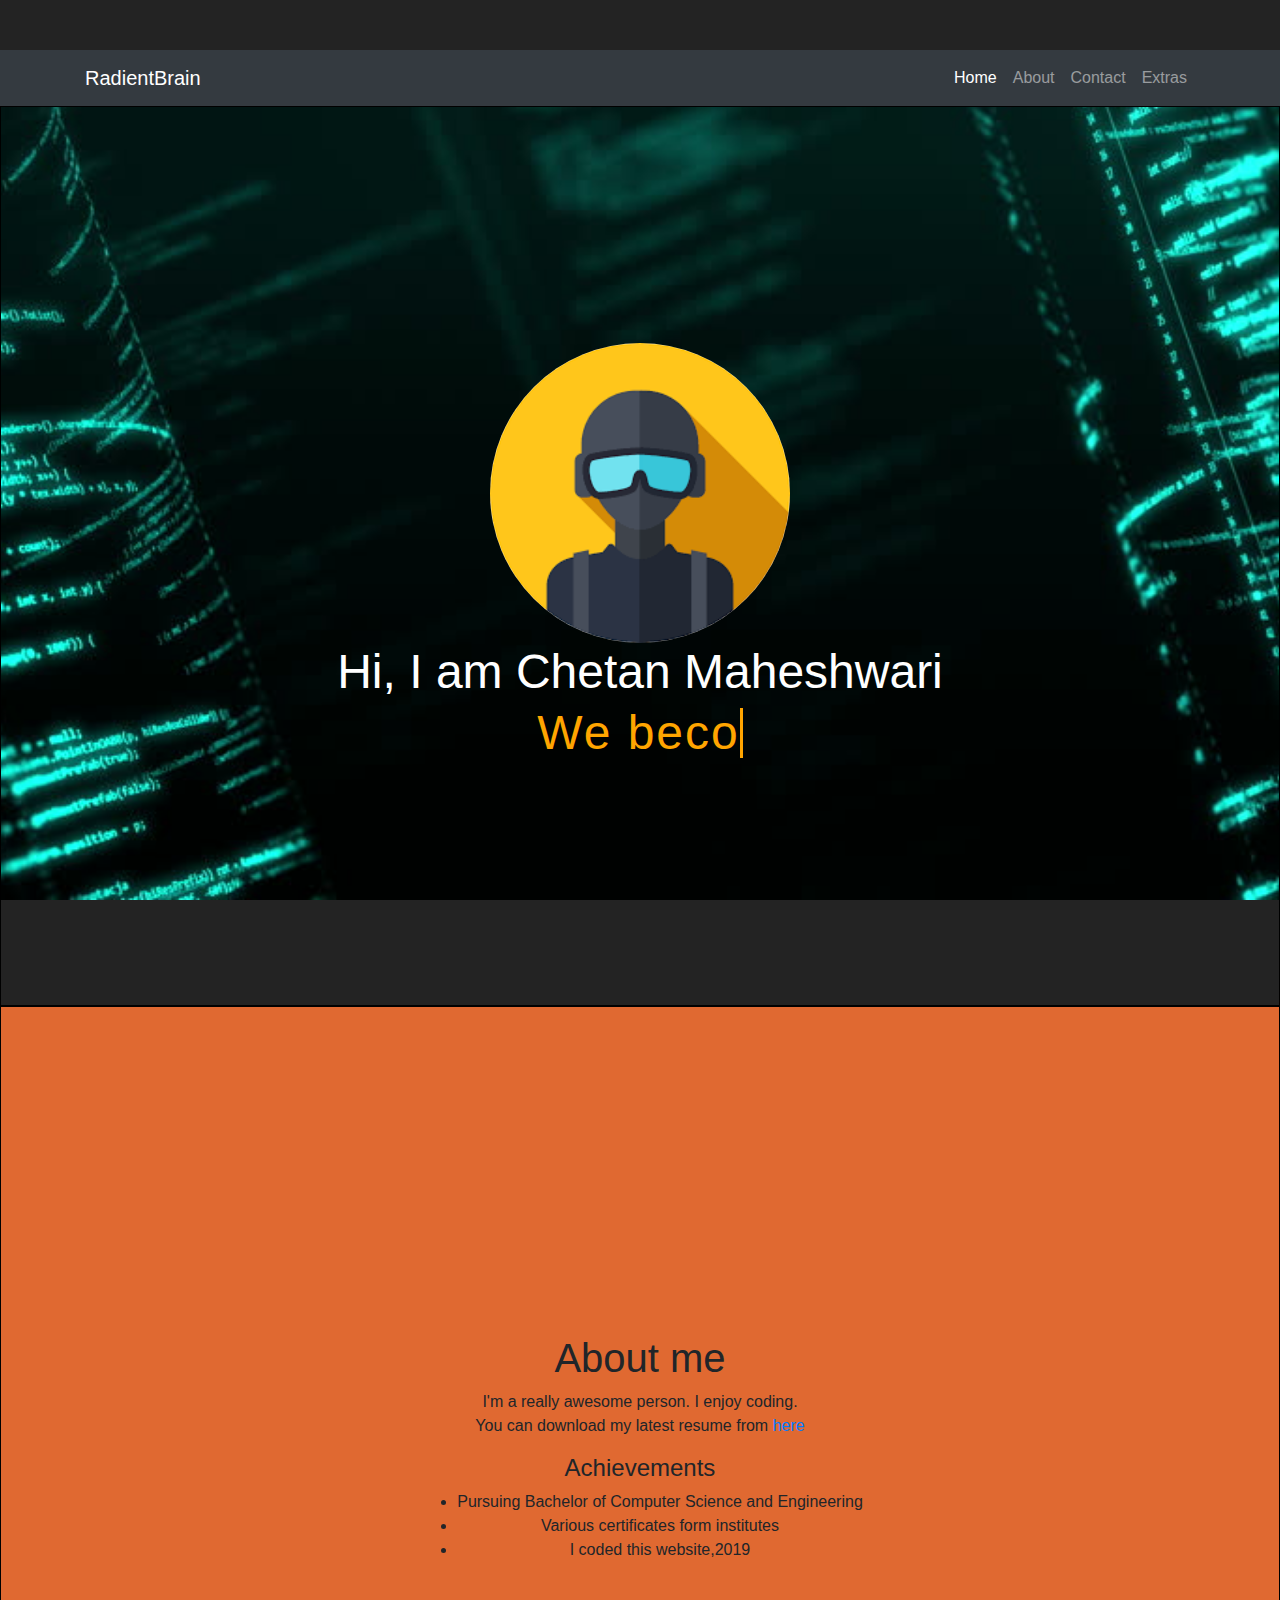
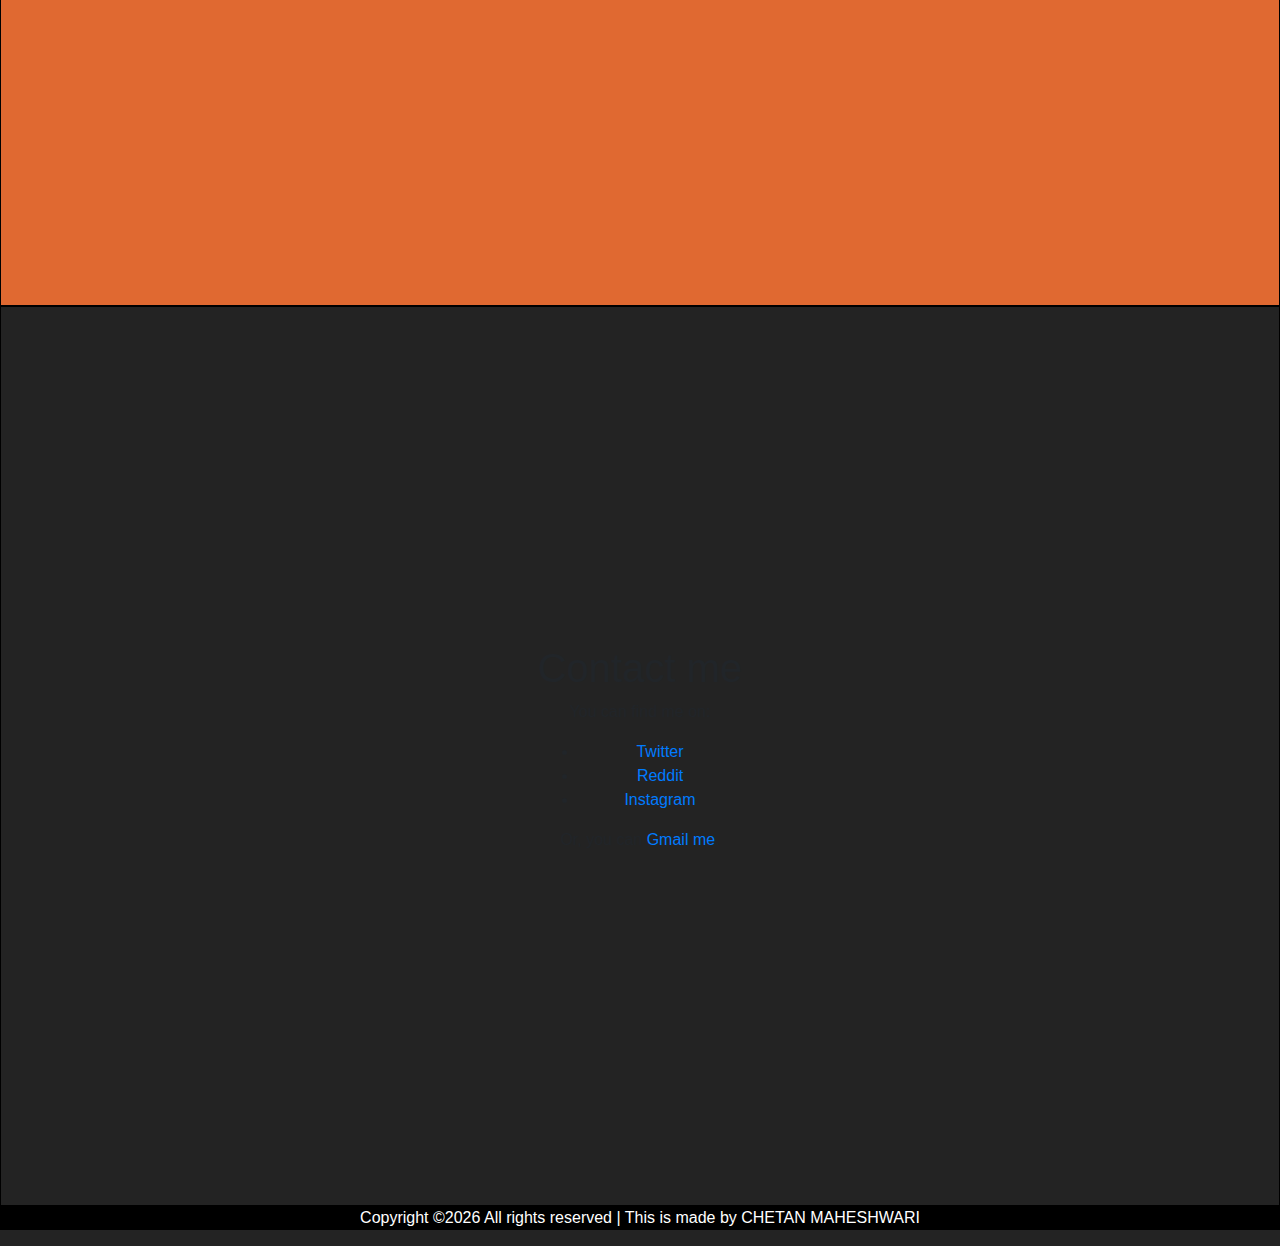
==== commit 966ee618: "Updated some texts" ====
--- a/index.html
+++ b/index.html
@@ -45,7 +45,7 @@
 			<section id="about">
 				<div class="section-inner">
 					<h2>About me</h2>
-					<p>I'm a really awesome person.Everyday I wake up , munch on some food,do some coding,play games and then go back to sleep.<br>
+					<p>I'm a really awesome person. I enjoy coding.<br>
 						You can download my latest resume from <a href="myResume.pdf">here</a>
 					</p>
 					<h3>Achievements</h3>
